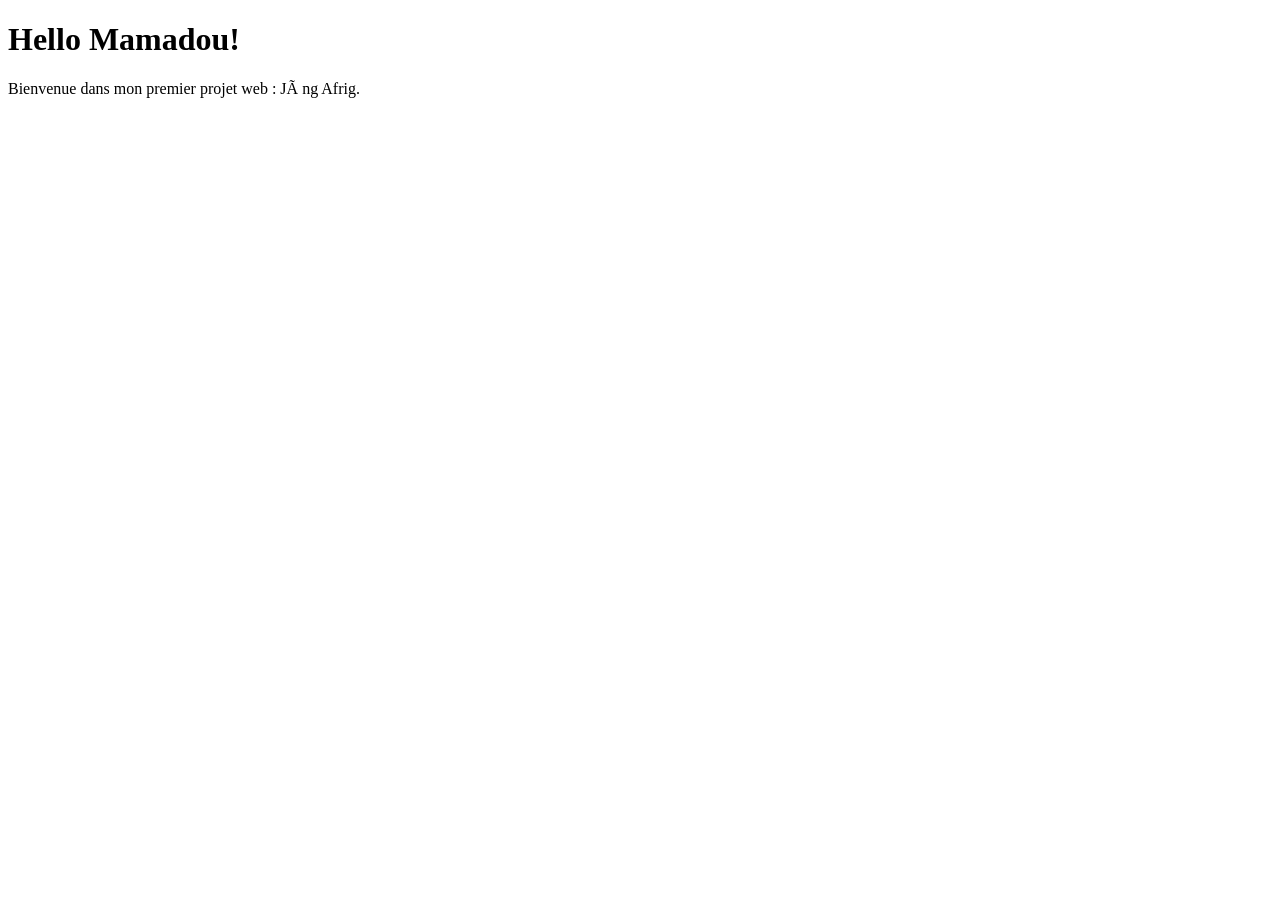
==== index.html @ 9cb75c73 "v0 :premier setup avec jang-afrig quiz géographique sur les 54 pays africains" ====
<!DOCTYPE html>
<html lang="fr">
<head>
<meta charset="UTF -8">
<title >Hello Mamadou </title >
</head>
<body>
<h1>Hello Mamadou!</h1>
<p>Bienvenue dans mon premier projet web : Jàng Afrig.</p>
</body>
</html>
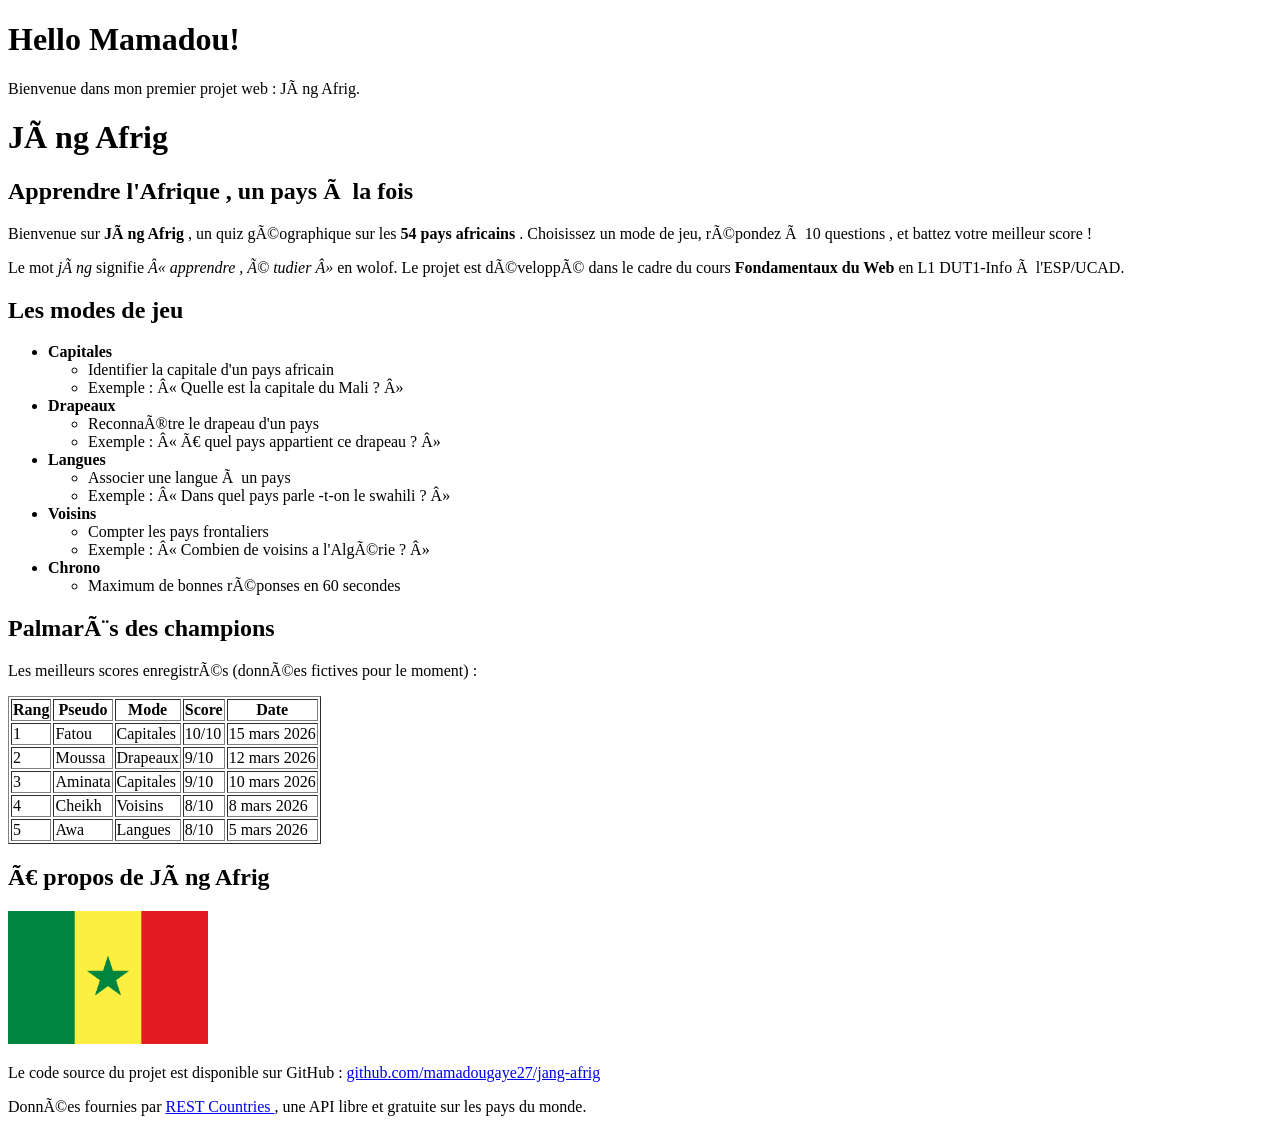
==== commit aad75637: "v0.1 : page d'acceuil HTML brut" ====
--- a/index.html
+++ b/index.html
@@ -7,5 +7,119 @@
 <body>
 <h1>Hello Mamadou!</h1>
 <p>Bienvenue dans mon premier projet web : Jàng Afrig.</p>
+<h1>Jàng Afrig </h1>
+<h2>Apprendre l'Afrique , un pays à la fois </h2>
+<p>
+Bienvenue sur <strong >Jàng Afrig </strong >, un quiz géographique sur
+les
+<strong >54 pays africains </strong >. Choisissez un mode de jeu,
+répondez à
+10 questions , et battez votre meilleur score !
+</p>
+<p>
+Le mot <em>jàng</em> signifie <em>«&nbsp;apprendre , é
+tudier&nbsp;»</em>
+en wolof. Le projet est développé dans le cadre du cours
+<strong >Fondamentaux du Web </strong > en L1 DUT1-Info à l'ESP/UCAD.
+</p>
+<h2>Les modes de jeu </h2>
+<ul>
+<li>
+<strong >Capitales </strong >
+<ul>
+<li>Identifier la capitale d'un pays africain </li>
+<li>Exemple : « Quelle est la capitale du Mali ? »</li>
+</ul>
+</li>
+<li>
+<strong >Drapeaux </strong >
+<ul>
+<li>Reconnaître le drapeau d'un pays </li>
+<li>Exemple : « À quel pays appartient ce drapeau ? »</li>
+</ul>
+</li>
+<li>
+<strong >Langues </strong >
+<ul>
+<li>Associer une langue à un pays </li>
+<li>Exemple : « Dans quel pays parle -t-on le swahili ? »</li>
+</ul>
+</li>
+<li>
+<strong >Voisins </strong >
+<ul>
+<li>Compter les pays frontaliers </li>
+<li>Exemple : « Combien de voisins a l'Algérie ? »</li>
+</ul>
+</li>
+<li>
+<strong >Chrono </strong >
+<ul>
+<li>Maximum de bonnes réponses en 60 secondes </li>
+</ul>
+</li>
+</ul>
+<h2>Palmarès des champions </h2>
+<p>Les meilleurs scores enregistrés (données fictives pour le moment)
+:</p>
+<table border="1" >
+<tr>
+<th>Rang </th>
+<th>Pseudo </th>
+<th>Mode </th>
+<th>Score </th>
+<th>Date </th>
+</tr>
+<tr>
+<td>1</td>
+<td>Fatou </td>
+<td>Capitales </td>
+<td>10/10</td>
+<td>15 mars 2026</td>
+</tr>
+<tr>
+<td>2</td>
+<td>Moussa </td>
+<td>Drapeaux </td>
+<td>9/10</td>
+<td>12 mars 2026</td>
+</tr>
+<tr>
+<td>3</td>
+<td>Aminata </td>
+<td>Capitales </td>
+<td>9/10</td>
+<td>10 mars 2026</td>
+</tr>
+<tr>
+<td>4</td>
+<td>Cheikh </td>
+<td>Voisins </td>
+<td>8/10</td>
+<td>8 mars 2026</td>
+</tr>
+<tr>
+<td>5</td>
+<td>Awa </td>
+<td>Langues </td>
+<td>8/10</td>
+<td>5 mars 2026</td>
+</tr>
+</table >
+<h2>À propos de Jàng Afrig </h2>
+<p>
+<img src="images/sn.png" alt="Drapeau africain" width="200">
+</p>
+<p>
+Le code source du projet est disponible sur GitHub :
+<a href="https://github.com/mamadougaye27/jang-afrig.git">
+github.com/mamadougaye27/jang-afrig
+</a>
+</p>
+<p>
+Données fournies par
+<a href="https://restcountries.com">REST Countries </a>,
+une API libre et gratuite sur les pays du monde.
+</p>
 </body>
 </html>
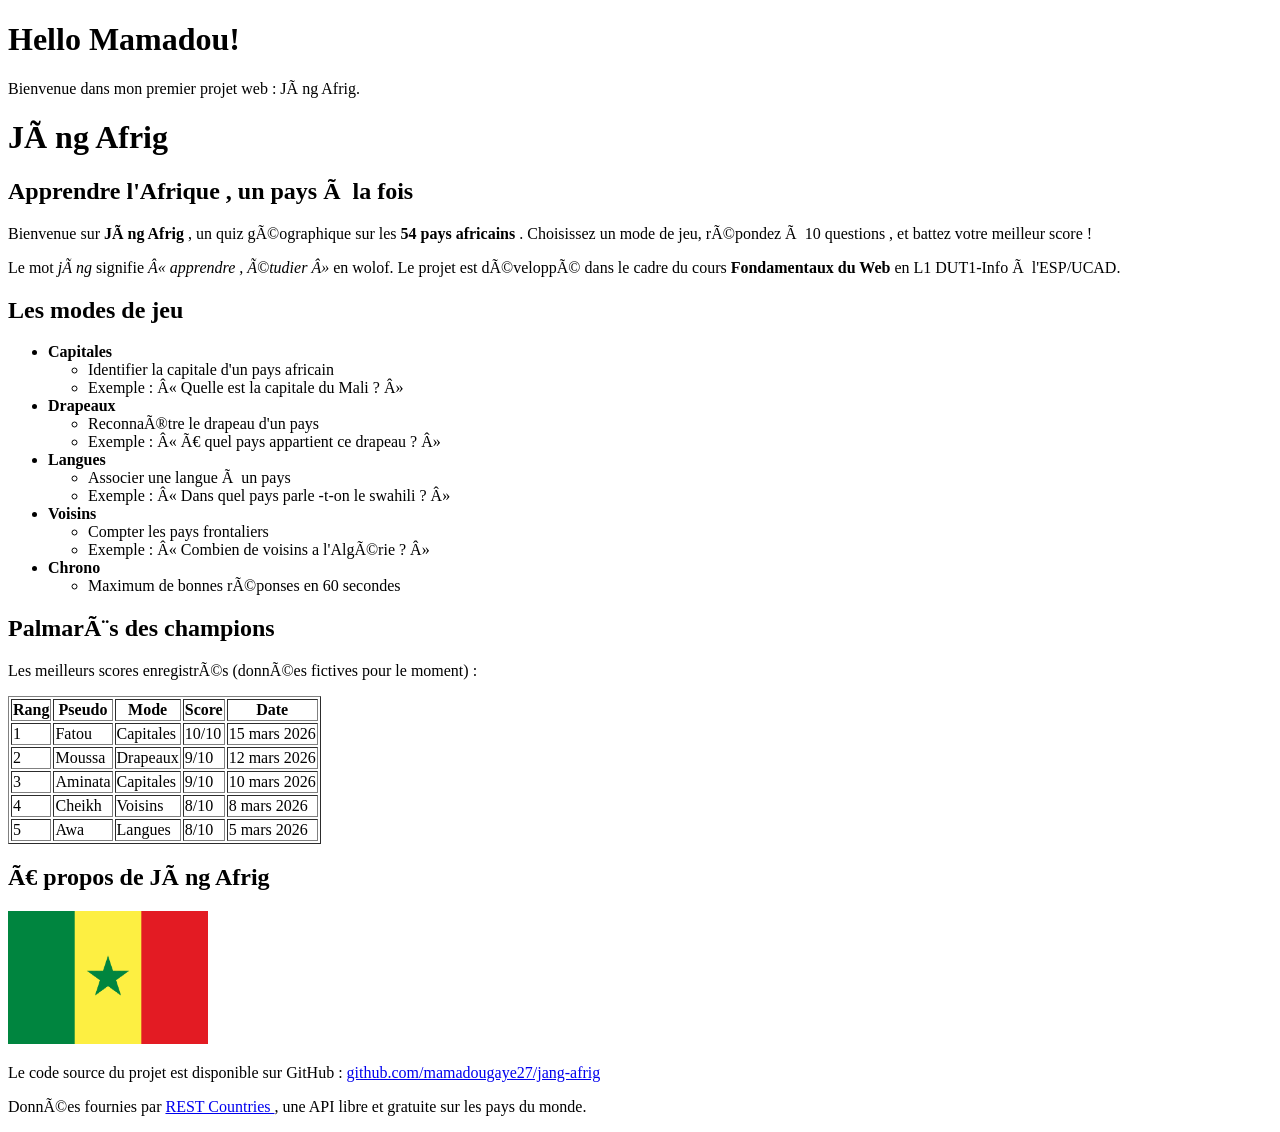
==== commit a25239a5: "v0.1 : Page d'acceuil brut" ====
--- a/index.html
+++ b/index.html
@@ -17,8 +17,7 @@
 10 questions , et battez votre meilleur score !
 </p>
 <p>
-Le mot <em>jàng</em> signifie <em>«&nbsp;apprendre , é
-tudier&nbsp;»</em>
+Le mot <em>jàng</em> signifie <em>«&nbsp;apprendre , étudier&nbsp;»</em>
 en wolof. Le projet est développé dans le cadre du cours
 <strong >Fondamentaux du Web </strong > en L1 DUT1-Info à l'ESP/UCAD.
 </p>
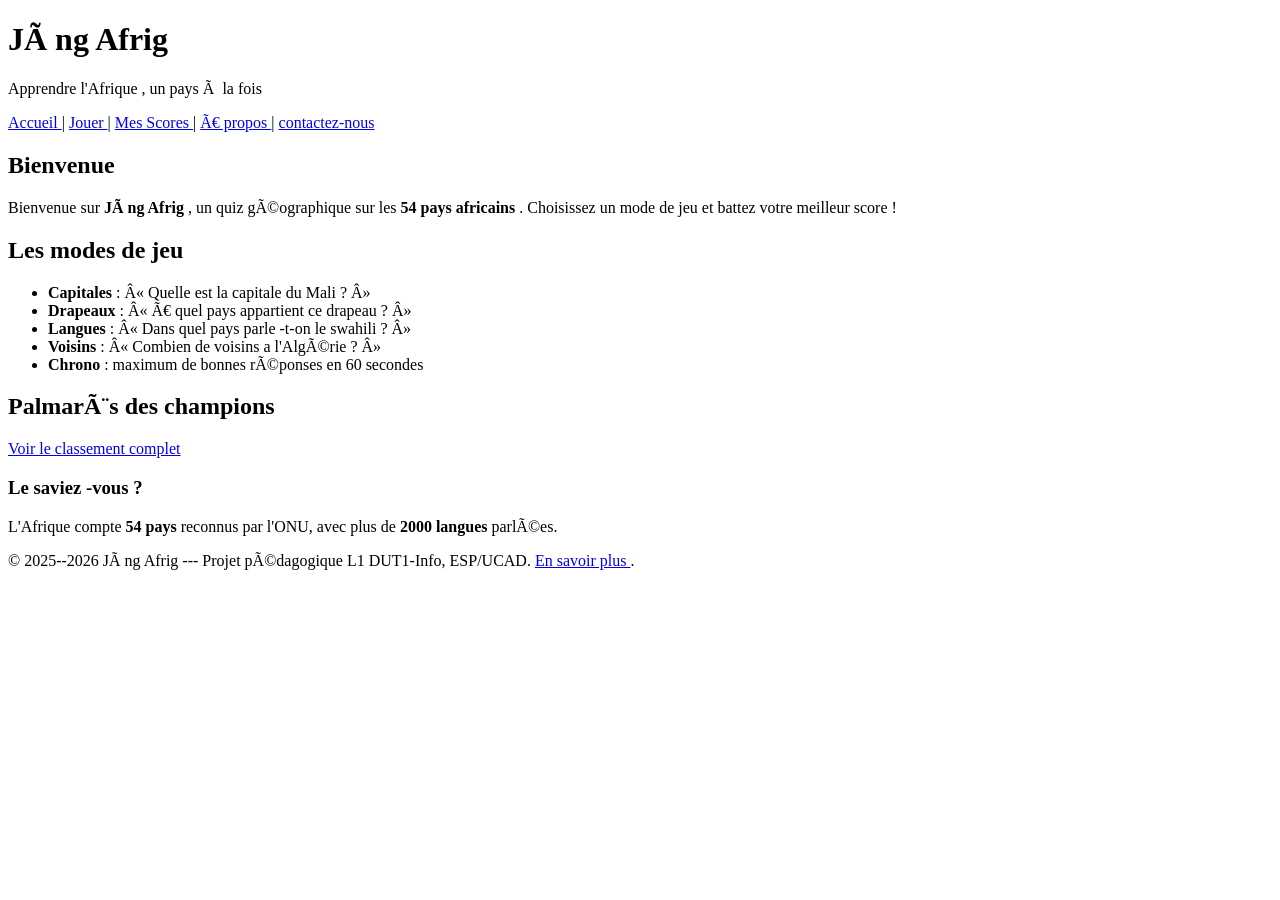
==== commit f67c4f4e: "v0.2 : 5 pages html sementiques + formulaire" ====
--- a/index.html
+++ b/index.html
@@ -5,120 +5,61 @@
 <title >Hello Mamadou </title >
 </head>
 <body>
-<h1>Hello Mamadou!</h1>
-<p>Bienvenue dans mon premier projet web : Jàng Afrig.</p>
+<header >
 <h1>Jàng Afrig </h1>
-<h2>Apprendre l'Afrique , un pays à la fois </h2>
+<p>Apprendre l'Afrique , un pays à la fois </p>
+</header >
+<nav>
+<a href="index.html">Accueil </a> |
+<a href="quiz.html">Jouer </a> |
+<a href="scores.html">Mes Scores </a> |
+<a href="apropos.html">À propos </a> |
+<a href="contact.html">contactez-nous</a>
+</nav>
+<main>
+<section >
+<h2>Bienvenue </h2>
 <p>
-Bienvenue sur <strong >Jàng Afrig </strong >, un quiz géographique sur
-les
-<strong >54 pays africains </strong >. Choisissez un mode de jeu,
-répondez à
-10 questions , et battez votre meilleur score !
+Bienvenue sur <strong >Jàng Afrig </strong >, un quiz
+géographique sur les
+<strong >54 pays africains </strong >. Choisissez un mode de
+jeu et battez
+votre meilleur score !
 </p>
-<p>
-Le mot <em>jàng</em> signifie <em>«&nbsp;apprendre , étudier&nbsp;»</em>
-en wolof. Le projet est développé dans le cadre du cours
-<strong >Fondamentaux du Web </strong > en L1 DUT1-Info à l'ESP/UCAD.
-</p>
+</section >
+<section >
 <h2>Les modes de jeu </h2>
 <ul>
-<li>
-<strong >Capitales </strong >
-<ul>
-<li>Identifier la capitale d'un pays africain </li>
-<li>Exemple : « Quelle est la capitale du Mali ? »</li>
+<li><strong >Capitales </strong > : « Quelle est la capitale
+du Mali ? »</li>
+<li><strong >Drapeaux </strong > : « À quel pays appartient
+ce drapeau ? »</li>
+<li><strong >Langues </strong > : « Dans quel pays
+parle -t-on le swahili ? »</li>
+<li><strong >Voisins </strong > : « Combien de voisins a
+l'Algérie ? »</li>
+<li><strong >Chrono </strong > : maximum de bonnes réponses
+en 60 secondes </li>
 </ul>
-</li>
-<li>
-<strong >Drapeaux </strong >
-<ul>
-<li>Reconnaître le drapeau d'un pays </li>
-<li>Exemple : « À quel pays appartient ce drapeau ? »</li>
-</ul>
-</li>
-<li>
-<strong >Langues </strong >
-<ul>
-<li>Associer une langue à un pays </li>
-<li>Exemple : « Dans quel pays parle -t-on le swahili ? »</li>
-</ul>
-</li>
-<li>
-<strong >Voisins </strong >
-<ul>
-<li>Compter les pays frontaliers </li>
-<li>Exemple : « Combien de voisins a l'Algérie ? »</li>
-</ul>
-</li>
-<li>
-<strong >Chrono </strong >
-<ul>
-<li>Maximum de bonnes réponses en 60 secondes </li>
-</ul>
-</li>
-</ul>
+</section >
+<section >
 <h2>Palmarès des champions </h2>
-<p>Les meilleurs scores enregistrés (données fictives pour le moment)
-:</p>
-<table border="1" >
-<tr>
-<th>Rang </th>
-<th>Pseudo </th>
-<th>Mode </th>
-<th>Score </th>
-<th>Date </th>
-</tr>
-<tr>
-<td>1</td>
-<td>Fatou </td>
-<td>Capitales </td>
-<td>10/10</td>
-<td>15 mars 2026</td>
-</tr>
-<tr>
-<td>2</td>
-<td>Moussa </td>
-<td>Drapeaux </td>
-<td>9/10</td>
-<td>12 mars 2026</td>
-</tr>
-<tr>
-<td>3</td>
-<td>Aminata </td>
-<td>Capitales </td>
-<td>9/10</td>
-<td>10 mars 2026</td>
-</tr>
-<tr>
-<td>4</td>
-<td>Cheikh </td>
-<td>Voisins </td>
-<td>8/10</td>
-<td>8 mars 2026</td>
-</tr>
-<tr>
-<td>5</td>
-<td>Awa </td>
-<td>Langues </td>
-<td>8/10</td>
-<td>5 mars 2026</td>
-</tr>
-</table >
-<h2>À propos de Jàng Afrig </h2>
+<p><a href="scores.html">Voir le classement complet </a></p>
+</section >
+</main>
+<aside >
+<h3>Le saviez -vous ?</h3>
 <p>
-<img src="images/sn.png" alt="Drapeau africain" width="200">
+L'Afrique compte <strong >54 pays </strong > reconnus par l'ONU,
+avec plus de <strong >2000 langues </strong > parlées.
 </p>
+</aside >
+<footer >
 <p>
-Le code source du projet est disponible sur GitHub :
-<a href="https://github.com/mamadougaye27/jang-afrig.git">
-github.com/mamadougaye27/jang-afrig
-</a>
+&copy; 2025--2026 Jàng Afrig --- Projet pédagogique L1
+DUT1-Info, ESP/UCAD.
+<a href="apropos.html">En savoir plus </a>.
 </p>
-<p>
-Données fournies par
-<a href="https://restcountries.com">REST Countries </a>,
-une API libre et gratuite sur les pays du monde.
-</p>
+</footer >
 </body>
 </html>
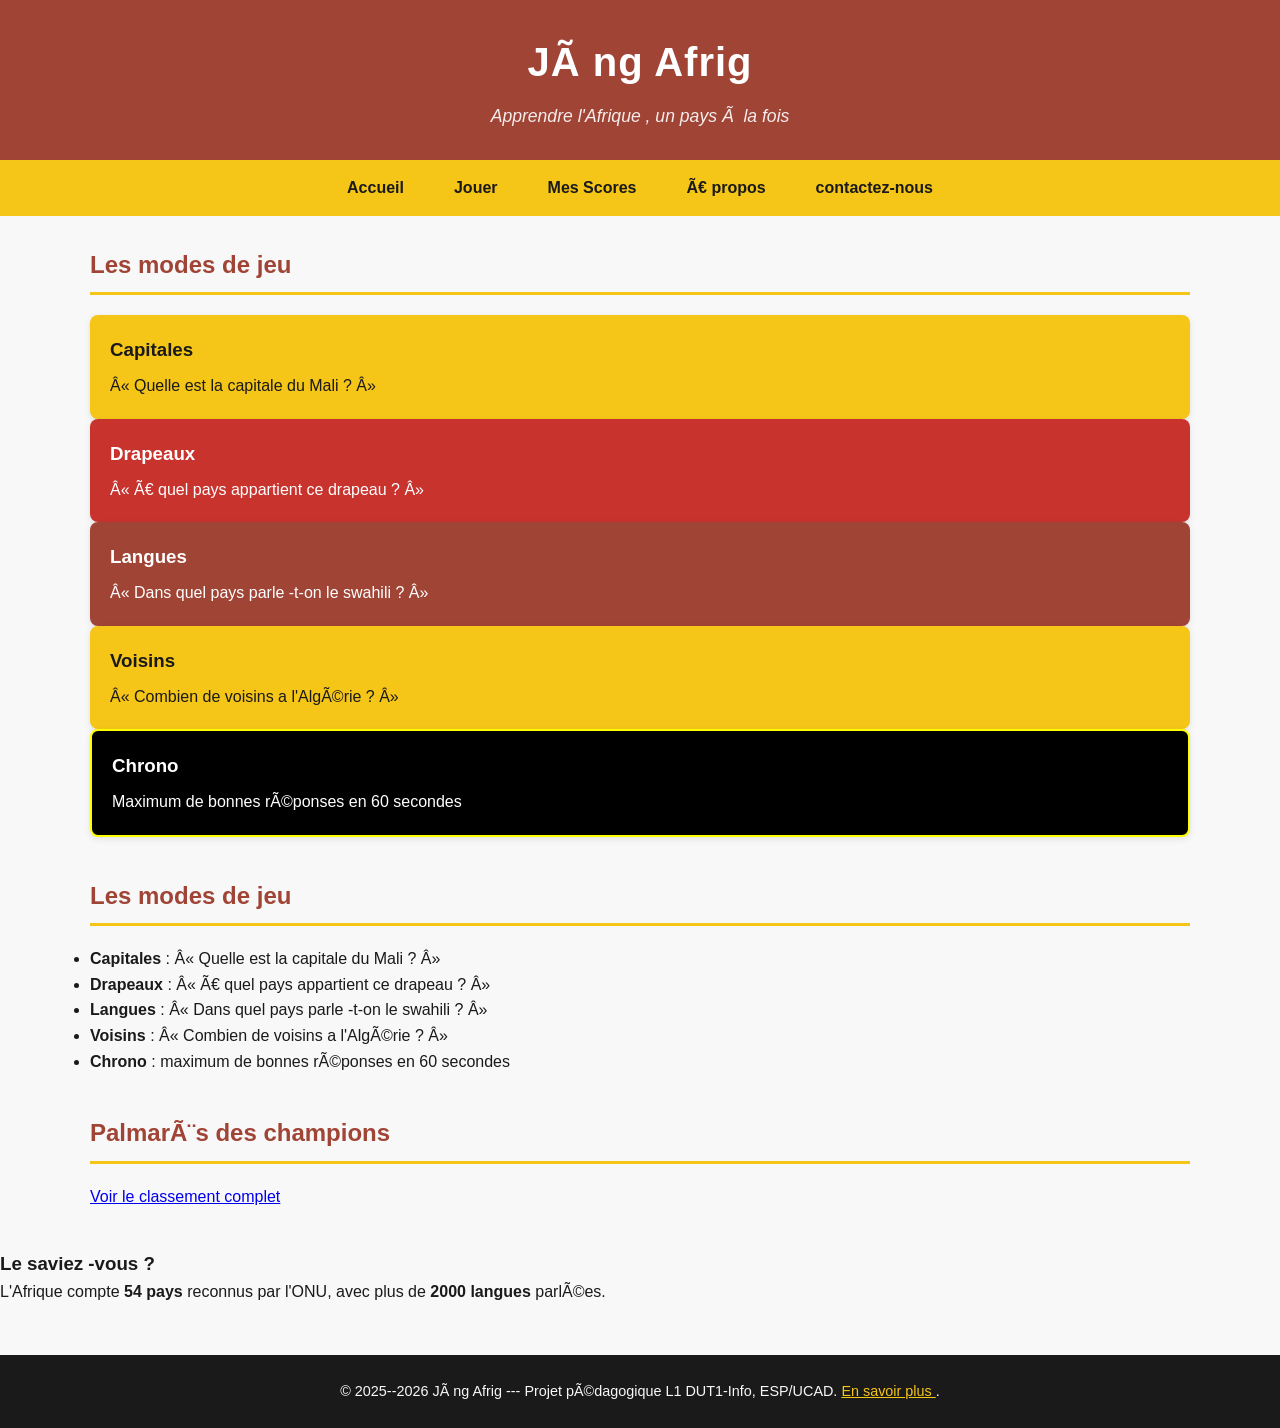
==== commit 854077f5: "v0.3: Css panaffricain  + google fonts" ====
--- a/index.html
+++ b/index.html
@@ -2,7 +2,13 @@
 <html lang="fr">
 <head>
 <meta charset="UTF -8">
-<title >Hello Mamadou </title >
+<title >Jàng Afrig </title >
+<link rel="stylesheet" href="style.css">
+<link rel="preconnect" href="https://fonts.googleapis.com">
+<link rel="preconnect" href="https://fonts.gstatic.com" crossorigin >
+<link
+href="https://fonts.googleapis.com/css2?family=Poppins:wght@400;600&family=Montserrat:wght@600;700&display=swap"
+rel="stylesheet">
 </head>
 <body>
 <header >
@@ -10,22 +16,37 @@
 <p>Apprendre l'Afrique , un pays à la fois </p>
 </header >
 <nav>
-<a href="index.html">Accueil </a> |
-<a href="quiz.html">Jouer </a> |
-<a href="scores.html">Mes Scores </a> |
-<a href="apropos.html">À propos </a> |
+<a href="index.html">Accueil </a> 
+<a href="quiz.html">Jouer </a> 
+<a href="scores.html">Mes Scores </a> 
+<a href="apropos.html">À propos </a> 
 <a href="contact.html">contactez-nous</a>
 </nav>
 <main>
 <section >
-<h2>Bienvenue </h2>
-<p>
-Bienvenue sur <strong >Jàng Afrig </strong >, un quiz
-géographique sur les
-<strong >54 pays africains </strong >. Choisissez un mode de
-jeu et battez
-votre meilleur score !
-</p>
+<h2>Les modes de jeu </h2>
+<div class="modes-grille">
+<div class="carte-mode carte-jaune">
+<h3>Capitales </h3>
+<p>« Quelle est la capitale du Mali ? »</p>
+</div>
+<div class="carte-mode carte-rouge">
+<h3>Drapeaux </h3>
+<p>« À quel pays appartient ce drapeau ? »</p>
+</div>
+<div class="carte-mode carte-vert">
+<h3>Langues </h3>
+<p>« Dans quel pays parle -t-on le swahili ? »</p>
+</div>
+<div class="carte-mode carte-jaune">
+<h3>Voisins </h3>
+<p>« Combien de voisins a l'Algérie ? »</p>
+</div>
+<div class="carte-mode carte-rouge carte-noire">
+<h3>Chrono </h3>
+<p>Maximum de bonnes réponses en 60 secondes </p>
+</div>
+</div>
 </section >
 <section >
 <h2>Les modes de jeu </h2>
--- a/style.css
+++ b/style.css
@@ -0,0 +1,217 @@
+/* ===== Reset minimal ===== */
+* {
+box-sizing: border -box;
+margin: 0;
+padding: 0;
+}
+body {
+font-family: sans-serif;
+line-height: 1.6;
+color: #1A1A1A;
+background-color: #F8F8F8;
+}
+/* ===== Palette panafricaine ===== */
+:root {
+--vert: #a04436;
+--jaune: #F5C518;
+--rouge: #C8332E;
+--noir: #1A1A1A;
+--blanc-casse: #F8F8F8;
+}
+header {
+background-color: var(--vert);
+}
+body {
+font-family: 'Poppins ', sans-serif;
+line-height: 1.6;
+color: var(--noir);
+background-color: var(--blanc -casse);
+}
+h1, h2, h3 {
+font-family: 'Montserrat ', sans-serif;
+font-weight: 700;
+}
+/* ===== Header ===== */
+header {
+background-color: var(--vert);
+color: white;
+padding: 30px 20px;
+text-align: center;
+}
+header h1 {
+font-size: 2.5rem;
+margin-bottom: 8px;
+letter-spacing: 1px;
+}
+header p {
+font-size: 1.1rem;
+opacity: 0.9;
+font-style: italic;
+}
+/* ===== Navigation ===== */
+nav {
+background-color: var(--jaune);
+padding: 0;
+display: flex;
+justify-content: center;
+flex-wrap: wrap;
+}
+nav a {
+color: var(--noir);
+text-decoration: none;
+font-weight: 600;
+padding: 15px 25px;
+transition: background-color 0.2s;
+}
+nav a:hover {
+background-color: var(--vert);
+color: white;
+}
+/* ===== Section principale ===== */
+main {
+max-width: 1100px;
+margin: 30px auto;
+padding: 0 20px;
+}
+main section {
+margin-bottom: 40px;
+}
+main h2 {
+color: var(--vert);
+border-bottom: 3px solid var(--jaune);
+padding-bottom: 8px;
+margin-bottom: 20px;
+}
+/* ===== Grille de cartes (Flexbox) ===== */
+.modes -grille {
+display: flex;
+flex-wrap: wrap;
+gap: 15px;
+}
+.carte-mode {
+flex: 1 1 200px;
+padding: 20px;
+border-radius: 8px;
+color: var(--noir);
+box-shadow: 0 2px 6px rgba(0, 0, 0, 0.1);
+transition: 0.3s;
+}
+.carte-mode h3 {
+margin-bottom: 8px;
+}
+.carte-mode:hover {
+    filter: invert(1);
+}
+.carte-jaune { background-color: var(--jaune); }
+.carte-rouge { background-color: var(--rouge); color: white; }
+.carte-vert { background-color: var(--vert); color: white; }
+.carte-noire {
+  background-color: black;
+  color: white;  
+  border: 2px solid yellow;
+}
+/* ===== Boutons ===== */
+.btn {
+display: inline -block;
+padding: 12px 28px;
+font-size: 1rem;
+font-weight: 600;
+border: none;
+border-radius: 6px;
+cursor: pointer;
+text-decoration: none;
+transition: background -color 0.2s, transform 0.1s;
+}
+.btn-primary {
+background-color: var(--vert);
+color: white;
+}
+.btn-primary:hover {
+background-color: #0a6e3f; /* vert plus foncé */
+}
+.btn-primary:active {
+transform: scale(0.97);
+}
+.btn-secondary {
+background-color: var(--blanc -casse);
+color: var(--noir);
+border: 2px solid var(--noir);
+display: flex;
+gap: 10px;
+}
+.btn-secondary:hover {
+background-color: var(--noir);
+color: white;
+}
+/* ===== Tableaux ===== */
+table {
+width: 100%;
+border-collapse: collapse;
+margin-top: 15px;
+box-shadow: 0 2px 6px rgba(0, 0, 0, 0.05);
+}
+th {
+background-color: var(--vert);
+color: white;
+padding: 12px;
+text-align: left;
+}
+td {
+padding: 10px 12px;
+border-bottom: 1px solid #e0e0e0;
+}
+/* Lignes alternées (zébrures) */
+tr:nth-child(even) td {
+background-color: rgba(245, 197, 24, 0.08);
+}
+tr:hover td {
+background-color: rgba(14, 138, 79, 0.1);
+}
+/* ===== Tableaux ===== */
+table {
+width: 100%;
+border-collapse: collapse;
+margin-top: 15px;
+box-shadow: 0 2px 6px rgba(0, 0, 0, 0.05);
+}
+th {
+background-color: var(--vert);
+color: white;
+padding: 12px;
+text-align: left;
+}
+td {
+padding: 10px 12px;
+border-bottom: 1px solid #e0e0e0;
+}
+/* Lignes alternées (zébrures) */
+tr:nth-child(even) td {
+background-color: rgba(245, 197, 24, 0.08);
+}
+tr:hover td {
+background-color: rgba(14, 138, 79, 0.1);
+}
+footer a {
+color: var(--jaune);
+text-decoration: underline;
+}
+/* ===== Footer ===== */
+footer {
+background-color: var(--noir);
+color: var(--blanc-casse);
+padding: 25px 20px;
+text-align: center;
+margin-top: 50px;
+font-size: 0.9rem;
+}
+footer a {
+ color: var(--jaune);
+text-decoration: underline;
+}
+footer a:hover {
+color: white;
+}  
+
+
+
+
